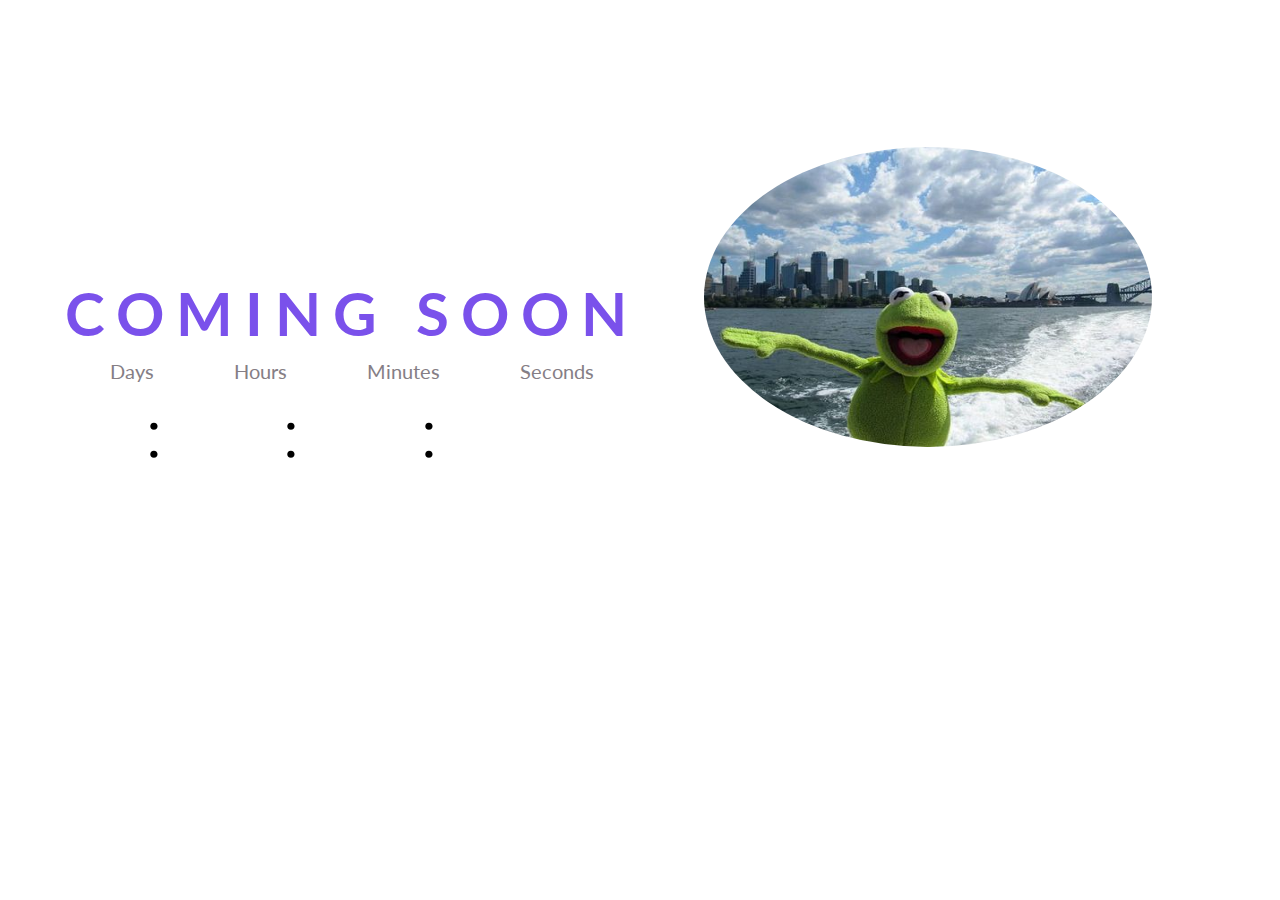
==== Projeto/index.html @ ea802148 "AAA" ====
<!DOCTYPE html>
<html lang="pt-br">
<head>
    <meta charset="UTF-8">
    <meta http-equiv="X-UA-Compatible" content="IE=edge">
    <meta name="viewport" content="width=device-width, initial-scale=1.0">
    <title>Projeto</title>
    <link rel="stylesheet" href="assets/style.css">
            <style>
                @import url('https://fonts.googleapis.com/css2?family=Lato&display=swap');
                </style> 
                <style>
                    @import url('https://fonts.googleapis.com/css2?family=Hind+Siliguri:wght@500&display=swap');
                    </style>
                    <style>
                        @import url('https://fonts.googleapis.com/css2?family=Roboto:wght@500&display=swap');
                        </style> 
</head>
<body>
    <div id="container">
        <div id="conteudo">
            <div id="content-div">
                <div id="title">
                    <h2>coming soon</h2>
                </div>
                <div id="text-time">
                    <p>Days </p>
                    <p>Hours</p>
                    <p>Minutes</p>
                    <p>Seconds</p>
                    
                </div> 
                <div id="time">
                    <ul id="tempo">
                        <li>
                            <div data-time id="dia">:</div>
                        </li>
                        <li>
                            <div data-time id="horas">:</div>
                        </li>
                        <li>
                            <span data-time id="minutos">:</span>
                        </li>
                        <li>
                            <span data-time id="segundos"></span>
                        </li> 

                    </ul>
                </div>
            </div>
            <div id="imagem-div">
                <img src="assets/kermit 2.jpg" alt="" width="450" height="300">
            </div>
        </div>
    </div>
    
    <script type="module" src="./assets/tempo.js"></script>
</body>
</html>
---- Projeto/assets/style.css ----
*{
    margin: 0;
    padding: 0;
    box-sizing: border-box;
}
body{
    font-family: 'lato', sans-serif;
}
#container{

}
#content-div{
    display: flex; 
    flex-direction: column;
    height: 100%;
    width: 55%;
    justify-content: center;
    align-items: flex-start;

}
#imagem-div{
    width: 35%;
    height: 100%;
    display: flex;
    justify-content: center;
    align-items: center;
}

#imagem-div > img{
    border-radius: 50%;
    margin-bottom: 35%;
}
#conteudo{
    width: 100%;
    height: 750px;
    flex-direction: row;
    display: flex;

}
#title{
    color: rgb(122, 81, 235);
    width: 100%;
    height: 11%;
    padding: 1% 6%;
    display: flex;
    justify-content: space-around;
    letter-spacing: 12px;
    text-transform: uppercase;
}
#title > h2{
    font-size: 60px;
}
#text-time{
    width: 100%;
    flex-direction: row;
    display: flex;
    justify-content: space-around;
    padding: 1% 10%;
    align-items: flex-start;
}
#text-time > p{
 font-size: 20px;
 color: rgb(133, 126, 133);
}
#time{
    width: 100%;
    height: 12%;
    padding: 0% 5%;
    display: flex;
    flex-direction: column;
    justify-content: space-around;
    align-items: center;

}

#time > input{
    background: rgb(11, 38, 189);
    width: 100%;
    height: 100px;
    display: flex;
}
ul{
    list-style: none;
}

#tempo{
    text-decoration: none;
    display: flex;
    justify-content: space-around;
    width: 100%;
    font-family: 'roboto', sans-serif;
    padding: 1% 8%;
    font-size: 65px;
}
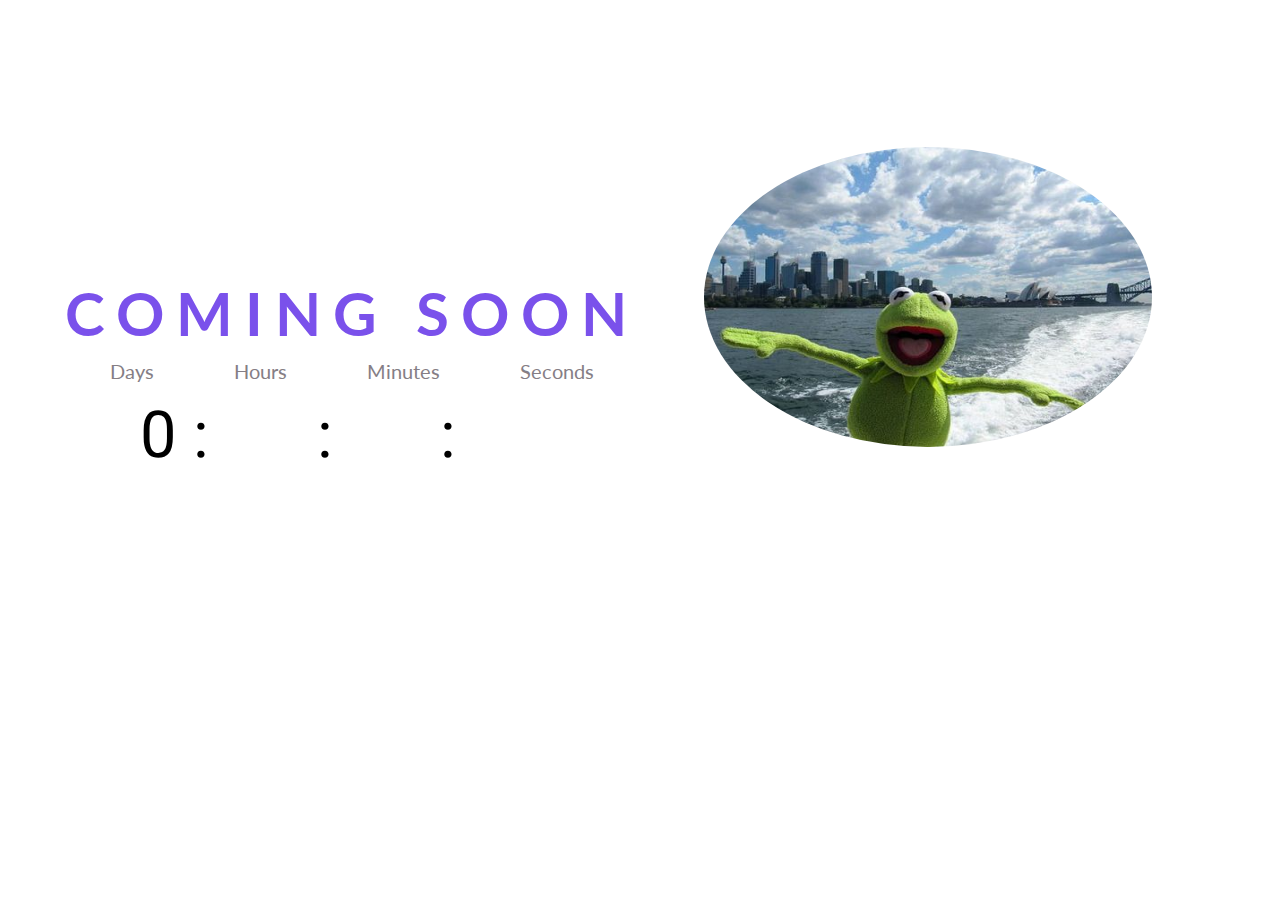
==== commit 81cbe8e5: "Tela-De-Login" ====
--- a/Projeto/index.html
+++ b/Projeto/index.html
@@ -33,7 +33,7 @@
                 <div id="time">
                     <ul id="tempo">
                         <li>
-                            <div data-time id="dia">:</div>
+                            <div data-time id="dia">0 :</div>
                         </li>
                         <li>
                             <div data-time id="horas">:</div>
